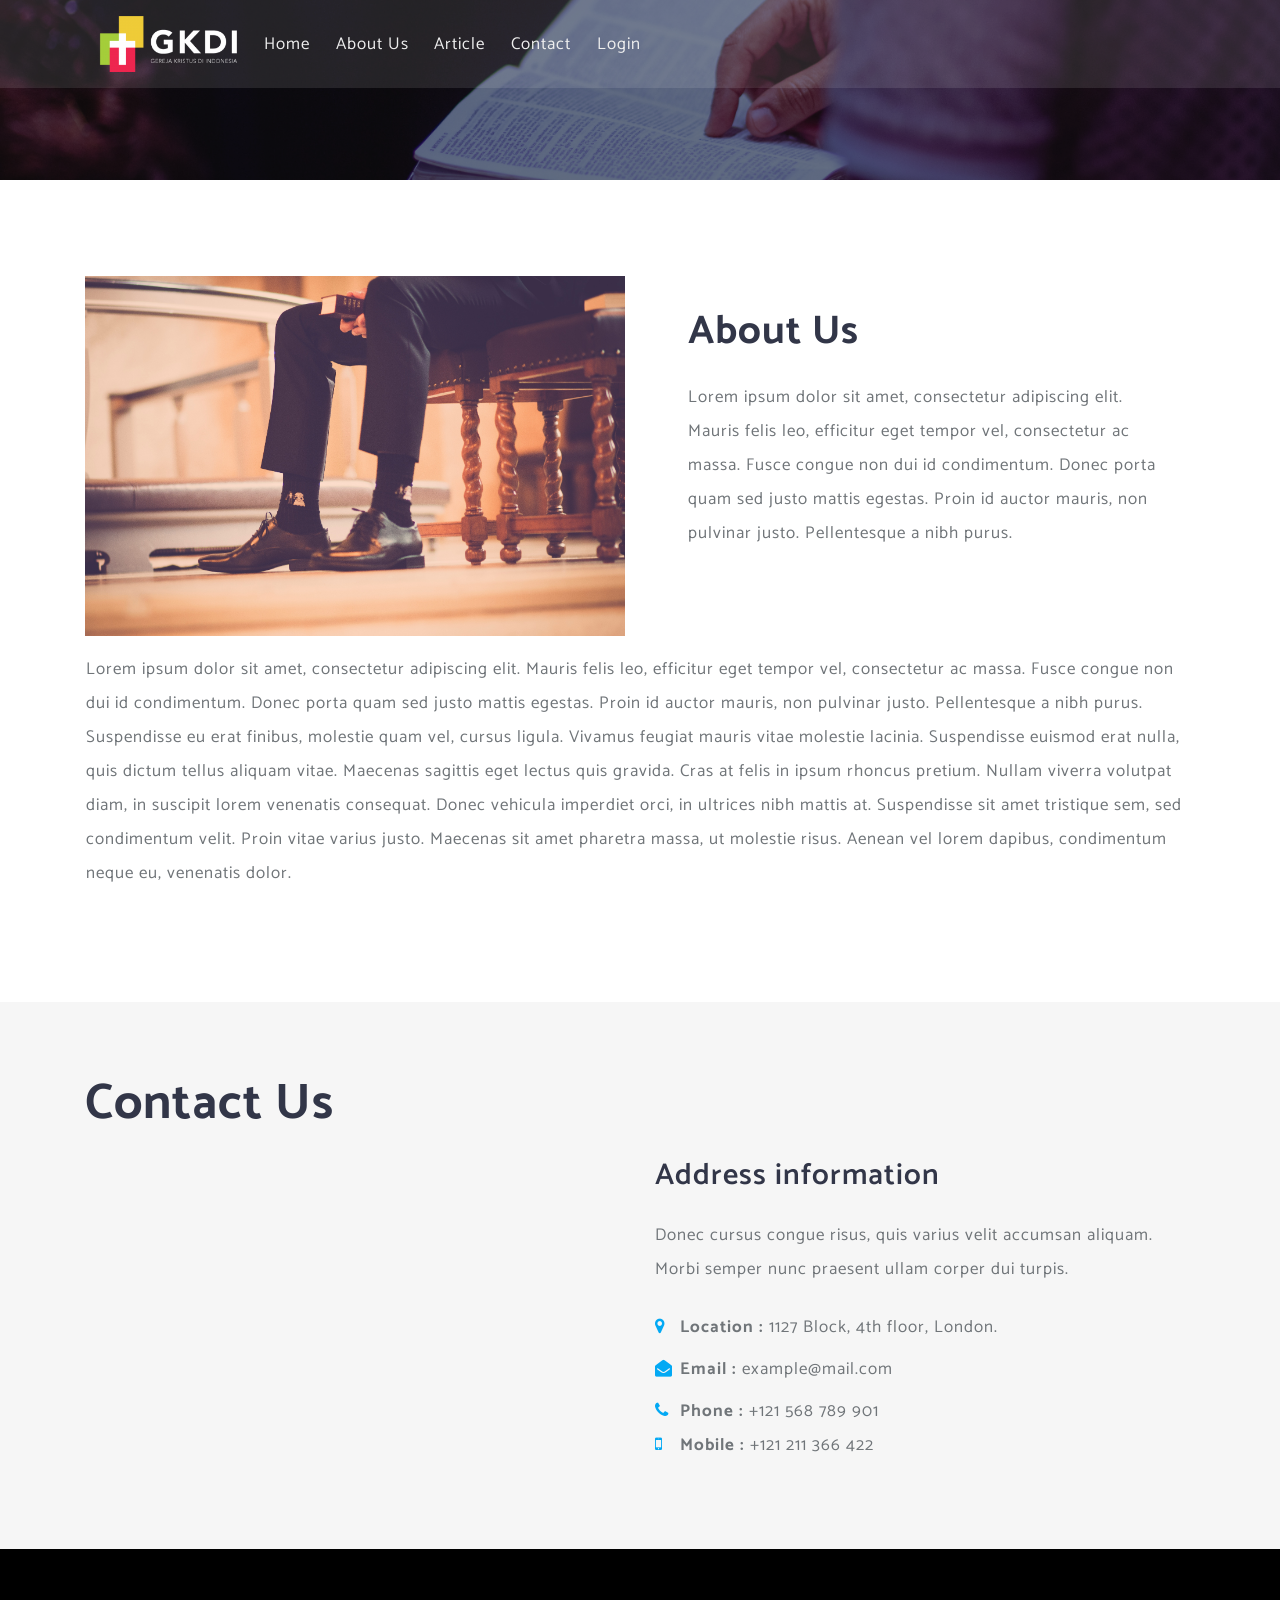
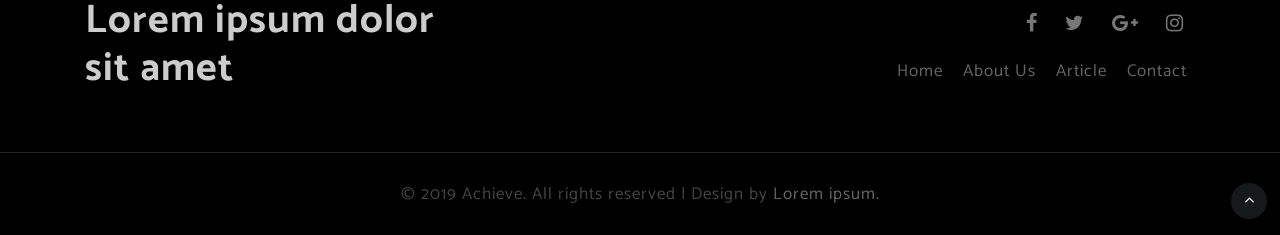
==== about.html @ 2bb9ce76 "test_web" ====
<!--
author: W3layouts
author URL: http://w3layouts.com
License: Creative Commons Attribution 3.0 Unported
License URL: http://creativecommons.org/licenses/by/3.0/
-->
<!DOCTYPE html>
<html lang="en">
<head>
<title>Achieve a Flat Bootstrap Responsive Web Template | Home :: w3layouts</title>
<meta name="viewport" content="width=device-width, initial-scale=1">
<meta charset="utf-8">
<meta name="keywords" content="Achieve Responsive web template, Bootstrap Web Templates, Flat Web Templates, Android Compatible web template, 
Smartphone Compatible web template, free webdesigns for Nokia, Samsung, LG, SonyEricsson, Motorola web design" />

    <script>
        addEventListener("load", function () {
            setTimeout(hideURLbar, 0);
        }, false);

        function hideURLbar() {
            window.scrollTo(0, 1);
        }
    </script>
	
	<!-- css files -->
    <link href="css/bootstrap.css" rel='stylesheet' type='text/css' /><!-- bootstrap css -->
    <link href="css/style.css" rel='stylesheet' type='text/css' /><!-- custom css -->
    <link href="css/font-awesome.min.css" rel="stylesheet"><!-- fontawesome css -->
	<!-- //css files -->
	
	<!-- google fonts -->
	<link href="//fonts.googleapis.com/css?family=Catamaran:100,200,300,400,500,600,700,800,900" rel="stylesheet">
	<!-- //google fonts -->
	
</head>
<body>

<!-- header -->
<header>
	<div class="container">
		<div class="header d-lg-flex">
			<div class="header-agile d-flex">
				<h1 class="mr-lg-0 mr-4">
					<a class="navbar-brand logo" href="index.html">
						<img src="images/gkdi.png">
					</a>
				</h1>
			</div>
			<div class="nav_w3ls mt-lg-3">
				<nav>
					<label for="drop" class="toggle mt-lg-0 mt-1"><span class="fa fa-bars" aria-hidden="true"></span></label>
					<input type="checkbox" id="drop" />
						<ul class="menu">
							<li class="active"><a href="index.html">Home</a></li>
							<li class=""><a href="#about">About Us</a></li>
							<li class=""><a href="article.html">Article</a></li>
							<li class=""><a href="#contact">Contact</a></li>
							<li class=""><a href="#login">Login</a></li>
						</ul>
				</nav>
			</div>
		</div>
	</div>
</header>
<!-- //header -->

<!-- banner -->
<section class="banner w3pvt-banner" id="home" style="min-height: 180px;">
</section>
<!-- //banner -->

<!-- about-->
<section class="wthree-row py-5" id="about">
	<div class="container py-lg-5">
		<div class="row about-main">
			<div class="col-lg-6 about-right">
				<img src="images/about.jpg" class="img-fluid" alt="" />
			</div>
			<div class="col-lg-6 about-text-grid text-left">
				<div class="title-desc">
					<h3 class="main-title-w3pvt text-capitalize">About Us</h3>
				</div>
				<p class="my-sm-4 mt-2 mb-4">Lorem ipsum dolor sit amet, consectetur adipiscing elit. Mauris felis leo, efficitur eget tempor vel, consectetur ac massa. Fusce congue non dui id condimentum. Donec porta quam sed justo mattis egestas. Proin id auctor mauris, non pulvinar justo. Pellentesque a nibh purus. </p><br>
			</div>
		</div>
		<div class="row about-main">
			<div class="text-left" style="padding: 1em 1em;">
				<p>Lorem ipsum dolor sit amet, consectetur adipiscing elit. Mauris felis leo, efficitur eget tempor vel, consectetur ac massa. Fusce congue non dui id condimentum. Donec porta quam sed justo mattis egestas. Proin id auctor mauris, non pulvinar justo. Pellentesque a nibh purus. Suspendisse eu erat finibus, molestie quam vel, cursus ligula. Vivamus feugiat mauris vitae molestie lacinia. Suspendisse euismod erat nulla, quis dictum tellus aliquam vitae. Maecenas sagittis eget lectus quis gravida. Cras at felis in ipsum rhoncus pretium. Nullam viverra volutpat diam, in suscipit lorem venenatis consequat. Donec vehicula imperdiet orci, in ultrices nibh mattis at. Suspendisse sit amet tristique sem, sed condimentum velit. Proin vitae varius justo. Maecenas sit amet pharetra massa, ut molestie risus. Aenean vel lorem dapibus, condimentum neque eu, venenatis dolor.</p>
			</div>
		</div>
	</div>
</section>
<!-- //about -->
<!-- contact -->
<section class="contact py-5" id="contact">
	<div class="container py-sm-4">
		<h3 class="heading mb-4">Contact Us</h3>
		<div class="row contact-top">
			<div class="col-lg col-md-6 contact-grid-wthree">
				<div class="contact_grid_right">
					<div class="contact_left_grid">
						<div class="con-left">
							<div class="mapouter"><div class="gmap_canvas"><iframe width="500" height="319" id="gmap_canvas" src="https://maps.google.com/maps?q=kemenag%20palembang&t=&z=13&ie=UTF8&iwloc=&output=embed" frameborder="0" scrolling="no" marginheight="0" marginwidth="0"></iframe><a href="https://www.embedgooglemap.net/blog/nordvpn-coupon-code/">nord vpn deal</a></div><style>.mapouter{position:relative;text-align:right;height:319px;width:500px;}.gmap_canvas {overflow:hidden;background:none!important;height:319px;width:500px;}</style></div>
						</div>
					</div>
				</div>
			</div>
			<div class="col-lg-6 col-md-6 contact-grid-wthree foot-top mt-md-0 mt-5">
				<h3 class="contact-title mb-sm-4 mb-2">Address information</h3>
				<div class="contact-info">
					<p class="mb-4">Donec cursus congue risus, quis varius velit accumsan aliquam. Morbi semper nunc praesent ullam corper dui turpis.</p>
					<div class="contact-style-w3ls">
						<p><span class="fa fa-map-marker"></span><strong>Location :</strong> 1127 Block, 4th floor, London.</p>
					</div>
					<div class="contact-style-w3ls my-2">
						<p><span class="fa fa-envelope-open"></span><strong>Email :</strong> <a href="mailto:example@mail.com">example@mail.com</a></p>
					</div>
					<div class="contact-style-w3ls">
						<p><span class="fa fa-phone"></span><strong>Phone :</strong> +121 568 789 901</p>
						<p><span class="fa fa-mobile"></span><strong>Mobile :</strong> +121 211 366 422</p>
					</div>
				</div>
			</div>
		</div>
	</div>
</section>
<!-- //contact -->

<!-- footer -->
<footer class="footerv4-w3ls py-sm-5 py-4">
	<div class="footerv4-top">
		<div class="container">
			<div class="row">
				<div class="col-md-4 footer-left">
					<h3>Lorem ipsum dolor sit amet</h3>
				</div>
				<!-- footer nav links -->
				<div class="col-md-8 footer-nav-wthree my-md-3 mt-3">
					<ul class="social-icons list-unstyled">
						<li>
							<a href="#">
								<span class="fa fa-facebook"></span>
							</a>
						</li>
						<li>
							<a href="#">
								<span class="fa fa-twitter"></span>
							</a>
						</li>
						<li>
							<a href="#">
								<span class="fa fa-google-plus"></span>
							</a>
						</li>
						<li>
							<a href="#">
								<span class="fa fa-instagram"></span>
							</a>
						</li>
					</ul>
					<ul class="footer-link mt-3">
						<li>
							<a href="index.html">Home</a>
						</li>
						<li>
							<a href="#about">About Us</a>
						</li>
						<li>
							<a href="article.html">Article</a>
						</li>
						<li>
							<a href="#contact">Contact</a>
						</li>
					</ul>
				</div>
				<!-- //footer nav links -->
			</div>
		</div>
	</div>
</footer>
<!-- //footer -->

<!-- copyright -->
<div class="copy-right text-center">
	<p>© 2019 Achieve. All rights reserved | Design by
		<a href="#"> Lorem ipsum.</a>
	</p>
</div>
<!-- //copyright -->

<!-- move top -->
<div class="move-top text-right">
	<a href="#home" class="move-top"> 
		<span class="fa fa-angle-up  mb-3" aria-hidden="true"></span>
	</a>
</div>
<!-- move top -->

</body>
</html>
---- css/style.css ----
/*--
Author: W3layouts
Author URL: http://w3layouts.com
License: Creative Commons Attribution 3.0 Unported
License URL: http://creativecommons.org/licenses/by/3.0/
--*/
html,
body {
    margin: 0;
    font-size: 100%;
    background: #fff;
	font-family: 'Catamaran', sans-serif;
}

html {
  scroll-behavior: smooth;
}
body a {
    text-decoration: none;
    transition: 0.5s all;
    -webkit-transition: 0.5s all;
    -moz-transition: 0.5s all;
    -o-transition: 0.5s all;
    -ms-transition: 0.5s all;
	font-family: 'Catamaran', sans-serif;
}

body img {
    max-width: 100%;
}

a:hover {
    text-decoration: none;
}

input[type="button"],
input[type="submit"],
input[type="text"],
input[type="email"],
input[type="search"] {
    transition: 0.5s all;
    -webkit-transition: 0.5s all;
    -moz-transition: 0.5s all;
    -o-transition: 0.5s all;
    -ms-transition: 0.5s all;
}

h1,
h2,
h3,
h4,
h5,
h6 {
    margin: 0;
	color: #323648;
}
li {
    list-style-type: none;
}
p {
    margin: 0;
    font-size: 17px;
    line-height: 2em;
    letter-spacing: 1px;
    color: #707579;
}

ul {
    margin: 0;
    padding: 0;
}

/*-- header --*/

a.navbar-brand {
    font-size: .75em;
    color: #fff;
    padding: 0;
    font-weight: 600;
    margin: 0;
    letter-spacing: 1px;
    text-shadow: 0 1px 2px rgba(0, 0, 0, 0.37);
    position: relative;
}
.header-agile {
    width: 15%;
}
/*-- //header --*/

/* header */
/* CSS Document */
header {
    position: absolute;
    z-index: 9;
    width: 100%;
    padding: 1rem 0;
    background: rgba(255, 255, 255, 0.1);
}

.toggle,
[id^=drop] {
	display: none;
}

/* Giving a background-color to the nav container. */
nav { 
	margin:0;
	padding: 0;
}


/* Since we'll have the "ul li" "float:left"
 * we need to add a clear after the container. */

nav:after {
	content:"";
	display:table;
	clear:both;
}

/* Removing padding, margin and "list-style" from the "ul",
 * and adding "position:reltive" */
nav ul {
	float: right;
	padding:0;
	margin:0;
	list-style: none;
	position: relative;
	}
	
/* Positioning the navigation items inline */
nav ul li {
	margin: 0px;
	display:inline-block;
	float: left;
	}

/* Styling the links */
nav a {
    font-weight: 400;
    text-transform: capitalize;
    color: #eee;
    letter-spacing: 1px;
    font-size: 17px;
    position: relative;
    display: block;
    padding: 0rem .8rem;
}


nav ul li ul li:hover { background: #f8f9fa; }

/* Background color change on Hover */
nav a:hover { 
    color: #ddd;
    background: transparent;
}
.menu li.active  a{ 
    color: #eee;
    background: transparent;
}

/* Hide Dropdowns by Default
 * and giving it a position of absolute */
nav ul ul {
	display: none;
	position: absolute; 
	/* has to be the same number as the "line-height" of "nav a" */
	top: 25px; 
    background: #fff;
    padding: 10px;
}
ul.inner-dropdown a:hover {
	color: #333;
}
/* Display Dropdowns on Hover */
nav ul li:hover > ul {
	display:inherit;
}
	
/* Fisrt Tier Dropdown */
nav ul ul li {
	width:160px;
	float:none;
	display:list-item;
	position: relative;
}
nav ul ul li a {
    color: #333;
    padding: 5px 10px;
    display: block;
}

/* Second, Third and more Tiers	
 * We move the 2nd and 3rd etc tier dropdowns to the left
 * by the amount of the width of the first tier.
*/
nav ul ul ul li {
	position: relative;
	top:-60px;
	/* has to be the same number as the "width" of "nav ul ul li" */ 
	left:170px; 
}

	
/* Change ' +' in order to change the Dropdown symbol */
li > a:only-child:after { content: ''; }


/* Media Queries
--------------------------------------------- */

@media all and (max-width : 991px) {

	#logo {
		display: block;
		padding: 0;
		width: 100%;
		text-align: center;
		float: none;
	}

	nav {
		margin: 0;
	}
	.header-agile{
		float: left;
        width: 25%;
	}
	nav ul {
		width: 100%;
	}
	/* Hide the navigation menu by default */
	/* Also hide the  */
	.toggle + a,
	.menu {
		display: none;
	}

	/* Stylinf the toggle lable */
	.toggle {
		display: block;
		padding: 4px 18px;
		font-size: 20px;
		text-decoration:none;
		border:none;
		float: right;
		background-color: #03A9F4;
		color: #fff;
	}
	.menu .toggle {
		float: none;
		text-align: center;
		margin: auto;
		width: 25%;
		padding: 5px;
		font-weight: normal;
		font-size: 17px;
		letter-spacing: 1px;
		background: none;
		color: #333;
	}

	.toggle:hover {
		color:#333;
		background-color: #fff;
	}

	/* Display Dropdown when clicked on Parent Lable */
	[id^=drop]:checked + ul {
		display: block;
		background: #fff;
		padding: 15px 0;
		text-align: center;
	}

	/* Change menu item's width to 100% */
	nav ul li {
		display: block;
		width: 100%;
		padding: 5px 0;
	}

	nav ul ul .toggle,
	nav ul ul a {
		padding: 0 40px;
	}

	nav ul ul ul a {
		padding: 0 80px;
	}

	nav a:hover,
 	nav ul ul ul a {
		background-color: transparent;
	}
  
	nav ul li ul li .toggle,
	nav ul ul a,
  nav ul ul ul a{
		padding:14px 20px;	
		color:#FFF;
		font-size:17px; 
	}
  
	/* Hide Dropdowns by Default */
	nav ul ul {
		float: none;
		position:static;
		color: #ffffff;
		/* has to be the same number as the "line-height" of "nav a" */
	}
		
	/* Hide menus on hover */
	nav ul ul li:hover > ul,
	nav ul li:hover > ul {
		display: none;
	}
		
	/* Fisrt Tier Dropdown */
	nav ul ul li {
		display: block;
		width: 100%;
		padding: 0;
	}

	nav ul ul ul li {
		position: static;
		/* has to be the same number as the "width" of "nav ul ul li" */ 

	}
	nav a {
		color: #333;
	}
	nav a:hover {
		color: #333;
	}
	.menu li.active a {
		color: #333;
	}
	nav ul ul li a {
		display: inline-block;
		font-size: 17px;
	}
	ul.inner-dropdown {
		padding-bottom: 0 !important;
		padding-top: 8px !important;
	}
}

@media all and (max-width : 330px) {

	nav ul li {
		display:block;
		width: 94%;
	}
    .header-agile {
    width: 45%;
    }


}
/*-- // header --*/

/*-- banner --*/
.banner {
    background: url(../images/bg.jpg) no-repeat center;
    background-size: cover;
	position: relative;
    min-height: 580px;
}
.banner:before{
    content: '';
    position: absolute;
    width: 100%;
    height: 100%;
    top: 0;
    left: 0;
    opacity: 0.5;
	background: #111;
}
.banner-info {
    position: relative;
    width: 70%;
    padding-top: 4em;
}
.w3pvt-logo h2,.w3pvt-logo h3 {
    color: #fff;
    display: inline-block;
    font-size: 3.5em;
    text-transform: capitalize;
    font-weight: 700;
    letter-spacing: 2px;
    text-shadow: 0 1px 2px rgba(0, 0, 0, 0.37);
}
.w3pvt-logo p {
    color: #fff;
    max-width: 550px;
}

.banner-text {
    padding: 9vw 0 2vw;
}
.banner ul.social li {
    display: inline-block;
    margin: 8px;
}
.banner  ul.social li  a{
    font-size: 16px;
    color: #eee;
    line-height: 26px;
    letter-spacing: 1px;
    list-style-type: none;
}
.banner-info input[type="email"] {
    outline: none;
    padding: 20px;
    color: #333;
    font-size: 14px;
    text-transform: capitalize;
    width: 80%;
    border: none;
    letter-spacing: 2px;
    float: left;
}
.banner-info button.btn {
    width: 19%;
	margin-left:1%;
    background: #03A9F4;
    color: #fff;
    border: none;
    font-size: 14px;
    padding: 20px;
    letter-spacing: 2px;
    font-weight: 500;
    float: left;
    cursor: pointer;
    border-radius: 0;
}
.banner-info form {
    width: 60%;
    margin-top: 2em;
}
/*-- //banner --*/


/*-- about --*/
.about-text-grid {
    padding: 2em 3em;
}
.about-text-grid h3,.about-text-grid1 h3 {
    display: inline-block;
    font-size: 2.8em;
    font-weight: 700;
    letter-spacing: 1px;
}
.about-text-grid a {
    background: #03A9F4;
    padding: 15px 30px;
    display: inline-block;
    color: #fff;
    font-size: 16px;
    letter-spacing: 2px;
    text-transform: capitalize;
}
/*-- //about --*/


/*-- middle-section --*/
h3.heading {
    font-size: 50px;
    text-transform: capitalize;
    font-weight: 700;
    letter-spacing: 1px;
}
.section-middle {
    background: #111;
}
.section-middle .about-text-grid1 h3 {
    color: #eee;
    max-width: 430px;
}
.section-middle h4 {
    text-transform: uppercase;
    color: #eee;
    letter-spacing: 2px;
    font-size: 20px;
}
.section-middle h4 span {
    width: 60px;
    height: 2px;
    background: #fff;
    display: inline-block;
    margin-bottom: 5px;
    margin-right: 15px;
}
.about-text-grid1 a {
    background: none;
    padding: 13px 30px;
    display: inline-block;
    color: #fff;
    border: 2px solid #fff;
    font-size: 16px;
    letter-spacing: 2px;
    text-transform: capitalize;
}
/*-- //middle-section --*/


/*-- services --*/
.services {
    background: #f6f6f6;
}
.feature-grids h3 {
    text-transform: uppercase;
    letter-spacing: 1px;
    font-weight: 600;
    font-size: 24px;
}
.feature-grids p {
    max-width: 280px;
}
.feature-grids span {
    font-size: 70px;
    font-weight: 800;
}
/*-- //services --*/


/*-- gallery --*/
.gal-img {
    padding: 0px;
}
.gal-img a img{
    padding: 5px;
}
.gal-img img,.popup img {
    width: 100%;
}
/*-- popup --*/
.popup-effect {
    position: fixed;
    top: 0;
    bottom: 0;
    left: 0;
    right: 0;
    background: rgba(0, 0, 0, 0.7);
    transition: opacity 0ms;
    visibility: hidden;
    opacity: 0;
    z-index: 99;
}

.popup-effect:target {
    visibility: visible;
    opacity: 1;
}

.popup {
    background: #fff;
    border-radius: 4px;
    max-width: 430px;
    position: relative;
    margin: 8em auto;
    padding: 3em 2em;
    z-index: 999;
    text-align: center;
}

.popup .close {
    position: absolute;
    top: 5px;
    right: 15px;
    transition: all 200ms;
    font-size: 30px;
    font-weight: bold;
    text-decoration: none;
    color: #000;
}
/*-- //popup --*/
/*-- //gallery --*/


/*-- facts --*/
.banner-about {
    padding: 2em 5em 2em 13em;
}
.inner-heading h3 {
    display: inline-block;
    font-size: 2.8em;
    font-weight: 700;
    letter-spacing: 1px;
}
.inner-heading p {
    max-width: 400px;
}
.bottom-banner-w3layouts span {
    font-size: 60px;
    font-weight: 100;
    color: #03A9F4;
}
.bottom-banner-w3layouts h4 {
    font-size: 22px;
    letter-spacing: 1px;
    color: #333;
}
/*-- //facts --*/


/*-- contact --*/
.contact-title {
    font-size: 30px;
    font-weight: 600;
    letter-spacing: 1px;
}
.contact_grid_right input[type="text"], .contact_grid_right input[type="email"], .contact_grid_right textarea {
    outline: none;
    padding: 13px 15px;
    font-size: 16px;
    color: #777;
    width: 100%;
    letter-spacing: 1px;
    border: none;
    background: #fff;
    border-radius: 0px;
    -webkit-border-radius: 0px;
    -moz-border-radius: 0px;
    -ms-border-radius: 0px;
    -o-border-radius: 0px;
}
.contact_grid_right textarea {
    min-height: 120px;
    resize: none;
    border-radius: 0px;
    -webkit-border-radius: 0px;
    -moz-border-radius: 0px;
    -ms-border-radius: 0px;
    -o-border-radius: 0px;
    background: none;
    background: #fff;
}
.contact-style-w3ls p a{
    font-size: 17px;
    line-height: 2em;
    letter-spacing: 1px;
    color: #707579;
}
.contact-style-w3ls p span.fa {
    color: #03A9F4;
    width: 25px;
}
.contact_left_grid button.btn {
    background: #03A9F4;
    color: #fff;
    font-size: 16px;
    font-weight: 600;
    letter-spacing: 2px;
    padding: 13px;
    display: inline-block;
    border-radius: 0;
    -webkit-border-radius: 0px;
    -moz-border-radius: 0px;
    -ms-border-radius: 0px;
    -o-border-radius: 0px;
}
.contact{
    background: #f6f6f6;
}
/*-- //contact --*/


/*-- partners --*/
.parts-w3ls span {
    font-size: 3em;
    color: #444;
    transition: 0.5s all;
    -webkit-transition: 0.5s all;
    -moz-transition: 0.5s all;
    -ms-transition: 0.5s all;
    -o-transition: 0.5s all;
}
.parts-w3ls h4 {
    color: #444;
    font-size: 22px;
    letter-spacing: 1px;
    text-transform: capitalize;
}
section#partners {
    background: #111;
}

.slider-info h4.movetxt {
    color: #fff;
    display: inline-block;
    font-size: 3em;
    text-transform: capitalize;
    font-weight: 700;
    letter-spacing: 2px;
    text-shadow: 0 1px 2px rgba(0, 0, 0, 0.37);
}

.csslider {
    position: relative;
}

.csslider>input {
    display: none;
}

.csslider>input:nth-of-type(3):checked~ul li:first-of-type {
    margin-left: -200%;
}

.csslider>input:nth-of-type(4):checked~ul li:first-of-type {
    margin-left: -300%;
}

.csslider>input:nth-of-type(2):checked~ul li:first-of-type {
    margin-left: -100%;
}

.csslider>input:nth-of-type(1):checked~ul li:first-of-type {
    margin-left: 0%;
}

.csslider>ul {
    position: relative;
    font-size: 0;
    line-height: 0;
    margin: 0 auto;
    padding: 0;
    overflow: hidden;
    white-space: nowrap;
    -moz-box-sizing: border-box;
    -webkit-box-sizing: border-box;
    box-sizing: border-box;
}

.csslider>ul>li {
    position: relative;
    display: inline-block;
    width: 100%;
    height: 100%;
    overflow: visible;
    font-size: 15px;
    font-size: initial;
    line-height: normal;
    -moz-transition: all 0.5s cubic-bezier(0.4, 1.3, 0.65, 1);
    -o-transition: all 0.5s ease-out;
    -webkit-transition: all 0.5s cubic-bezier(0.4, 1.3, 0.65, 1);
    transition: all 0.5s cubic-bezier(0.4, 1.3, 0.65, 1);
    vertical-align: top;
    -moz-box-sizing: border-box;
    -webkit-box-sizing: border-box;
    box-sizing: border-box;
    white-space: normal;
}

.csslider>.navigation {
    position: absolute;
    bottom: -30px;
    left: 7%;
    z-index: 10;
    margin-bottom: -10px;
    font-size: 0;
    line-height: 0;
    text-align: center;
    -webkit-touch-callout: none;
    -webkit-user-select: none;
    -khtml-user-select: none;
    -moz-user-select: none;
    -ms-user-select: none;
    user-select: none;
}

.csslider>.navigation>div {
    margin-left: -100%;
}

.csslider>.navigation label {
    position: relative;
    display: inline-block;
    cursor: pointer;
    border-radius: 50%;
    margin: 0 4px;
    padding: 2px;
    background: #fff;
    border: 3px solid #fff;
}

.csslider>.navigation label:hover:after {
    opacity: 1;
}

.csslider>.navigation label:after {
    content: '';
    position: absolute;
    left: 50%;
    top: 50%;
    margin-left: -7px;
    margin-top: -7px;
    background: transparent;
    border-radius: 50%;
    padding: 3px;
    opacity: 0;
    border: 4px solid #03A9F4;
    background: #03A9F4;
}

.csslider.inside .navigation {
    bottom: 10px;
    margin-bottom: 10px;
}

.csslider.inside .navigation label {
    border: 1px solid #7e7e7e;
}

.csslider>input:nth-of-type(1):checked~.navigation label:nth-of-type(1):after,
.csslider>input:nth-of-type(2):checked~.navigation label:nth-of-type(2):after,
.csslider>input:nth-of-type(3):checked~.navigation label:nth-of-type(3):after,
.csslider>input:nth-of-type(4):checked~.navigation label:nth-of-type(4):after {
    opacity: 1;
}

.csslider.infinity>input:first-of-type:checked~.arrows label.goto-last,
.csslider>input:nth-of-type(1):checked~.arrows>label:nth-of-type(0),
.csslider>input:nth-of-type(2):checked~.arrows>label:nth-of-type(1),
.csslider>input:nth-of-type(3):checked~.arrows>label:nth-of-type(2)
.csslider>input:nth-of-type(4):checked~.arrows>label:nth-of-type(3) {
    display: block;
    left: 0;
    right: auto;
    -moz-transform: rotate(45deg);
    -ms-transform: rotate(45deg);
    -o-transform: rotate(45deg);
    -webkit-transform: rotate(45deg);
    transform: rotate(45deg);
}

.csslider.infinity>input:last-of-type:checked~.arrows label.goto-first,
.csslider>input:nth-of-type(1):checked~.arrows>label:nth-of-type(2),
.csslider>input:nth-of-type(2):checked~.arrows>label:nth-of-type(3),
.csslider>input:nth-of-type(3):checked~.arrows>label:nth-of-type(4) {
    display: block;
    right: 0;
    left: auto;
    -moz-transform: rotate(225deg);
    -ms-transform: rotate(225deg);
    -o-transform: rotate(225deg);
    -webkit-transform: rotate(225deg);
    transform: rotate(225deg);
}

/*#region MODULES */


#slider1 {
    width: 100%;
}

@media screen and (max-width: 800px) {
    .csslider>.navigation {
		bottom: -30px;
		left: 10%;
	}
    .header-agile {
    width: 25%;
    }
}
@media screen and (max-width: 768px) {
    .header-agile {
    width: 35%;
    }
}
@media screen and (max-width:736px) {
	.csslider>.navigation {
		bottom: -20px;
		left: 7%;
	}
    .header-agile {
    width: 35%;
    }
}

@media screen and (max-width: 640px) {
    .header-agile {
    width: 35%;
    }
}
@media screen and (max-width: 600px) {
    .header-agile {
    width: 35%;
    }    
}
@media screen and (max-width: 480px) {
    .header-agile {
    width: 35%;
    }    
}
@media screen and (max-width: 384px) {
     .header-agile {
    width: 35%;
    }   
}
/*-- // partners --*/


/*-- footer --*/
ul.bottom-links-w3_pvt {
    border-top: 1px solid #1a1d1d;
    border-bottom: 1px solid #1a1d1d;
    padding: 1.5em 0;
    margin: 3em 0;
}

ul.bottom-links-w3_pvt li {
    display: inline-block;
    margin: 0 2em;
}

ul.bottom-links-w3_pvt li:last-child {
    float: right;
}

ul.bottom-links-w3_pvt li a.active,
ul.bottom-links-w3_pvt li a:hover {
    color: #34c663;
}

ul.bottom-links-w3_pvt li a {
    font-size: 14px;
    color: #606161;
    text-transform: uppercase;
    letter-spacing: 1px;
}

.footv4-left h2 a {
    font-size: 0.9em;
    letter-spacing: 0.5px;
    color: #fff !important;
    display: block;
    position: relative;
    margin-bottom: 1em;
    font-weight: 800;
    text-transform: uppercase;
}

ul.d-flex.header-agile li span {
    margin-right: 1em;
    color: #0cc5b7;
}

.footv4-left ul.v4-rel li {
    display: block;
    list-style-type: none;
    margin-bottom: 10px;
}

ul.footer-link li {
    display: inline-block;
    line-height: 2;
    padding: 0 .5em;
}

ul.footer-link li a {
    color: #666;
    text-transform: capitalize;
    font-size: 17px;
    letter-spacing: 1px;
}
footer {
    background: #000;
}
.copy-right p {
    color: #444;
}
.copy-right p a {
	color: #666;
}
.footer-left h3 {
    display: inline-block;
    font-size: 2.8em;
    font-weight: 700;
    letter-spacing: 1px;
    color: #ccc;
}
ul.social-icons li {
    display: inline-block;
}
ul.social-icons li a span {
    color: #777;
    margin: 0 12px;
    font-size: 20px;
}
.footer-nav-wthree{
    text-align: right;
}
.copy-right {
    background: #000;
    padding: 1.5em 0;
    border-top: 1px solid #222;
}
/*-- //footer --*/

/*-- move top --*/

.move-top {
    position: relative;
}

a.move-top {
    text-align: center;
    position: absolute;
    right: 1%;
    bottom: 0%;
}

a.move-top span{
    color: #fff;
    width: 36px;
    height: 36px;
    border: transparent;
    line-height: 2em;
    background: #626c733b;
    border-radius: 50px;
    -webkit-border-radius: 50px;
    -o-border-radius: 50px;
    -moz-border-radius: 50px;
    -ms-border-radius: 50px;
}

/*-- //move top --*/

/*-- Responsive design --*/

@media(max-width:1366px) {
	.banner-about {
		padding: 2em 5em 2em 10em;
	}
	.slider-info h4.movetxt,.parts-w3ls span {
		font-size: 2.8em;
	}
}
@media(max-width:1280px) {
	.banner {
		min-height: 680px;
	}
	.about-text-grid h3, .about-text-grid1 h3,.slider-info h4.movetxt,.footer-left h3,.inner-heading h3 {
		font-size: 2.5em;
	}
	.banner-about {
		padding: 2em 5em 2em 8em;
	}
	.bottom-banner-w3layouts span {
		font-size: 50px;
	}
}
@media(max-width:1080px) {
	.banner-info {
		width: 80%;
	}
	.w3pvt-logo h2, .w3pvt-logo h3 {
		font-size: 3em;
	}
	.banner {
		min-height: 640px;
	}
	.about-text-grid {
		padding: 1em 2em;
	}
	.about-text-grid h3, .about-text-grid1 h3,.slider-info h4.movetxt,.footer-left h3,.inner-heading h3 {
		font-size: 2.3em;
	}
	.feature-grids span {
		font-size: 60px;
	}
	.banner-about {
		padding: 1em 4em 2em 5em;
	}
	.contact-title {
		font-size: 25px;
	}
	h3.heading {
		font-size: 40px;
	}
}
@media(max-width:1024px) {
	.about-text-grid a {
		padding: 13px 30px;
	}
	.bottom-banner-w3layouts span {
		font-size: 45px;
	}
}
@media(max-width:991px) {
	.banner-info {
		width: 100%;
	}
	.banner {
		min-height: 600px;
	}
	.about-text-grid {
		padding: 2em 0 0 15px;
	}
	.section-middle .about-text-grid1 h3 {
		max-width: 100%;
		line-height: 50px;
	}
	p {
		font-size: 16px;
	}
	.about-text-grid1 a {
		padding: 11px 30px;
	}
	.feature-grids p,.inner-heading p {
		max-width: 100%;
	}
	.feature-grids h3 {
		font-size: 20px;
	}
	.feature-grids span {
		font-size: 50px;
	}
	.banner-about {
		padding: 1em 9em;
	}
	.about-text-grid h3, .about-text-grid1 h3, .slider-info h4.movetxt, .footer-left h3, .inner-heading h3 {
		font-size: 2em;
	}
	ul.footer-link li a {
		font-size: 16px;
	}
	ul.footer-link li {
		padding: 0 .3em;
	}
}
@media(max-width:800px) {
	.parts-w3ls h4 {
		font-size: 19px;
	}
	.banner-about {
		padding: 1em 5em;
	}
	.w3pvt-logo h2, .w3pvt-logo h3 {
		font-size: 2.8em;
	}
}
@media(max-width:768px) {
	.banner {
		min-height: 540px;
	}
}

@media(max-width:736px) {
	nav a,.menu .toggle,nav ul ul li a {
		font-size: 16px;
	}
	.w3pvt-logo h2, .w3pvt-logo h3 {
		font-size: 2.3em;
		letter-spacing: 1px;
	}
	.banner-info form {
		width: 80%;
	}
	.banner {
		min-height: 500px;
	}
	.section-middle h4 {
		letter-spacing: 1px;
		font-size: 19px;
	}
	.section-middle h4 span {
		width: 40px;
	}
	.partners_slider {
		margin-bottom: 4em;
	}
	.footer-left, .footer-nav-wthree {
		text-align: center;
	}
	ul.social-icons li a span {
		font-size: 18px;
	}
}
@media(max-width:667px) {
	.section-middle .about-text-grid1 h3 {
		line-height: 44px;
	}
	.about-text-grid h3, .about-text-grid1 h3, .slider-info h4.movetxt, .footer-left h3, .inner-heading h3 {
		font-size: 1.8em;
	}
}
@media(max-width:600px) {
	.feature-grids span {
		font-size: 40px;
	}
}

@media(max-width:568px) {
	.banner-about {
		padding: 0em 3em 1em;
	}
}
@media(max-width:480px) {
	.w3pvt-logo h2, .w3pvt-logo h3 {
		font-size: 2em;
		letter-spacing: 1px;
	}
	.banner-info form {
		width: 90%;
	}
	.w3pvt-logo p {
		line-height: 26px;
	}
	.about-text-grid h3, .about-text-grid1 h3, .slider-info h4.movetxt, .footer-left h3, .inner-heading h3 {
		font-size: 1.6em;
		letter-spacing: 1px;
	}
	.section-middle .about-text-grid1 h3 {
		line-height: 36px;
	}
	.section-middle h4 {
		letter-spacing: 1px;
		font-size: 17px;
	}
	.bottom-banner-w3layouts h4 {
		font-size: 18px;
		letter-spacing: 1px;
	}
	.menu .toggle {
		width: 30%;
	}
	.csslider>.navigation {
		left: 8%;
	}
	.csslider>.navigation label {
		border: 2px solid #fff;
	}
	.csslider>.navigation label:after {
		border: 3px solid #03A9F4;
	}
	.parts-w3ls span {
		font-size: 2.5em;
	}
}
@media(max-width:414px) {
	.w3pvt-logo h2, .w3pvt-logo h3 {
		font-size: 1.8em;
		letter-spacing: 1px;
	}
	.banner-info form {
		width: 100%;
	}
	.about-text-grid h3, .about-text-grid1 h3, .slider-info h4.movetxt, .footer-left h3, .inner-heading h3 {
		font-size: 1.4em;
	}
	p {
		line-height: 1.8em;
	}
	.section-middle .about-text-grid1 h3 {
		line-height: 33px;
	}
	.section-middle h4 span {
		width: 30px;
	}
	.banner-info {
		padding-top: 6em;
	}
	.menu .toggle {
		width: 35%;
	}
	.parts-w3ls span {
		font-size: 2em;
	}
	.contact-title {
		font-size: 22px;
	}
	h3.heading {
		font-size: 35px;
	}
	.bottom-banner-w3layouts span {
		font-size: 40px;
	}
	.copy-right p {
		padding: 0 20px;
	}
}
@media(max-width:384px) {
	.banner-info input[type="email"],.banner-info button.btn {
		padding: 15px 20px;
	}
	ul.social-icons li a span {
		font-size: 16px;
	}
}
@media(max-width:375px) {
	
}
@media(max-width:320px) {
	
}

/*-- //Responsive design --*/
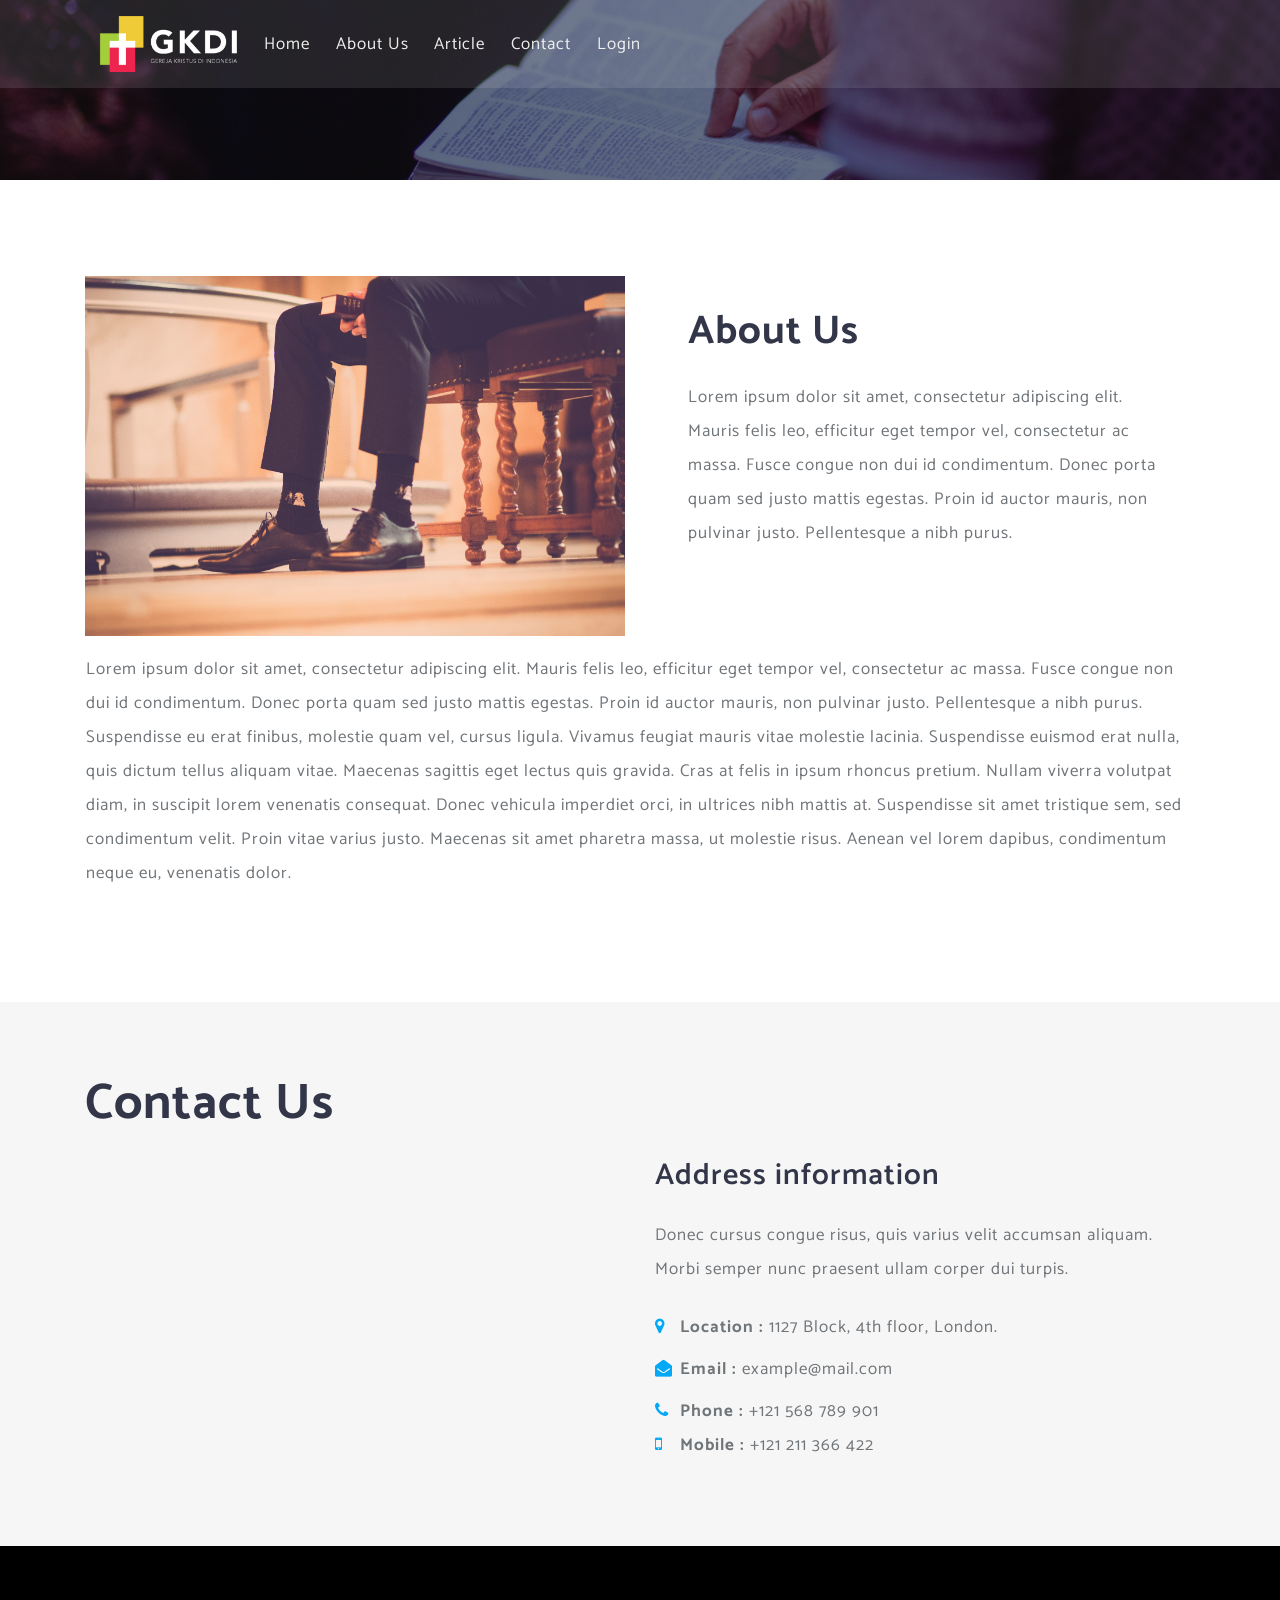
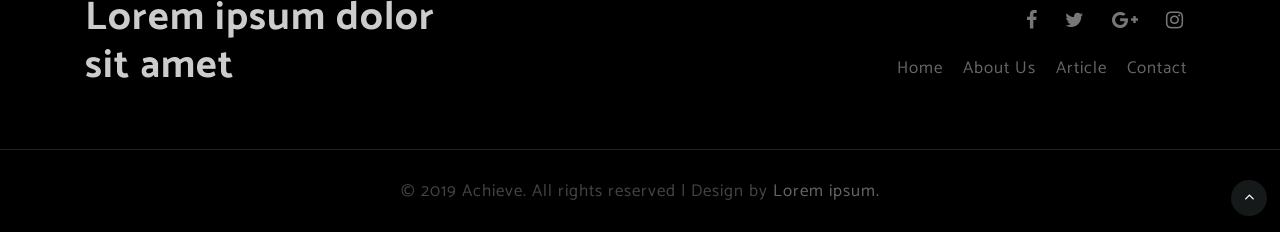
==== commit a9677287: "Update about.html" ====
--- a/about.html
+++ b/about.html
@@ -101,7 +101,7 @@
 				<div class="contact_grid_right">
 					<div class="contact_left_grid">
 						<div class="con-left">
-							<div class="mapouter"><div class="gmap_canvas"><iframe width="500" height="319" id="gmap_canvas" src="https://maps.google.com/maps?q=kemenag%20palembang&t=&z=13&ie=UTF8&iwloc=&output=embed" frameborder="0" scrolling="no" marginheight="0" marginwidth="0"></iframe><a href="https://www.embedgooglemap.net/blog/nordvpn-coupon-code/">nord vpn deal</a></div><style>.mapouter{position:relative;text-align:right;height:319px;width:500px;}.gmap_canvas {overflow:hidden;background:none!important;height:319px;width:500px;}</style></div>
+							<div class="mapouter"><div class="gmap_canvas"><iframe width="100%" height="316" id="gmap_canvas" src="https://maps.google.com/maps?q=kemenag%20palembang&t=&z=13&ie=UTF8&iwloc=&output=embed" frameborder="0" scrolling="no" marginheight="0" marginwidth="0"></iframe><a href="https://www.embedgooglemap.net/blog/nordvpn-coupon-code/"></a></div><style>.mapouter{position:relative;text-align:right;height:316px;width:100%;}.gmap_canvas {overflow:hidden;background:none!important;height:316px;width:100%;}</style></div>
 						</div>
 					</div>
 				</div>
@@ -198,4 +198,4 @@
 <!-- move top -->
 
 </body>
-</html>+</html>
